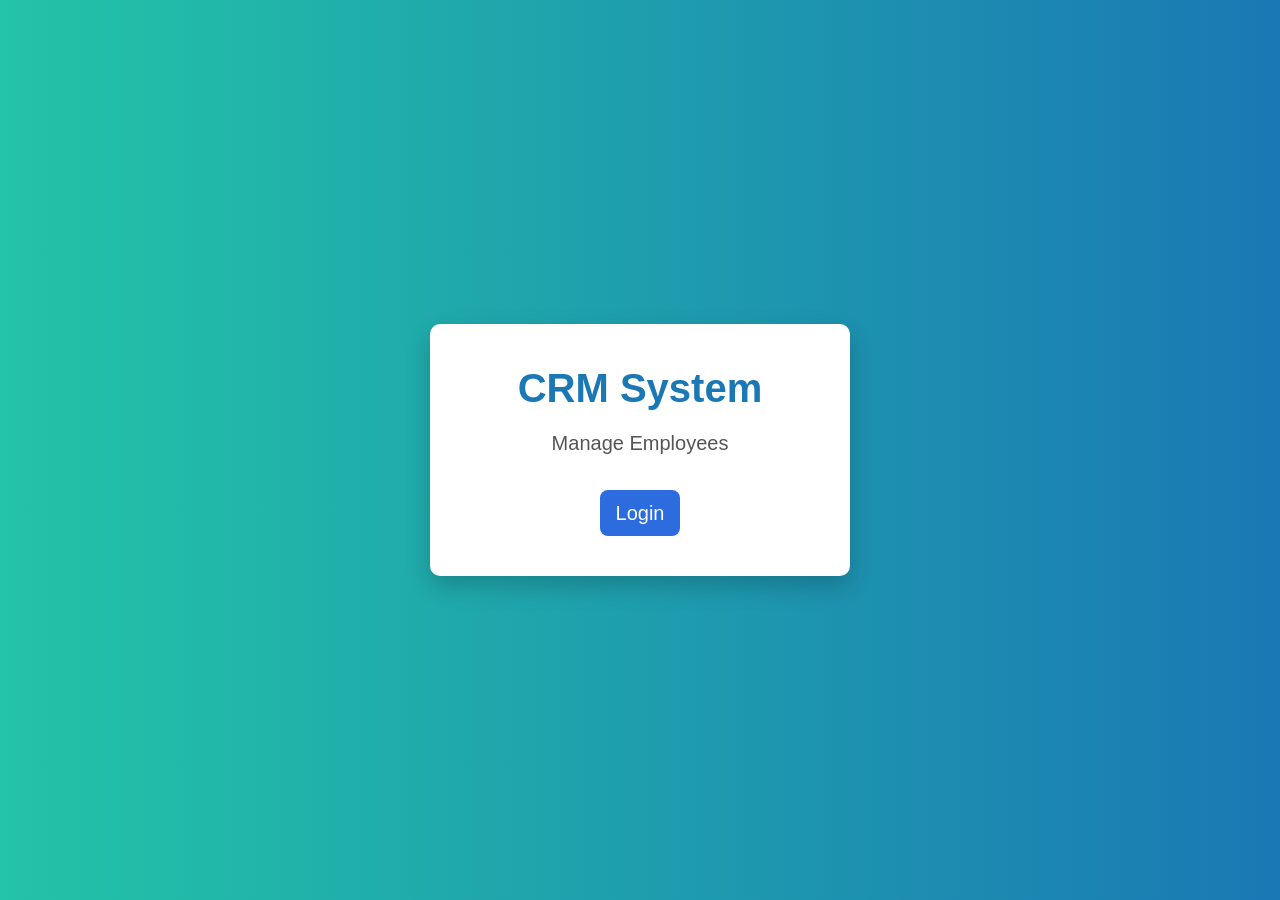
==== CRM/wwwroot/index.html @ 70346fa8 "Added Many Updates" ====
﻿<!DOCTYPE html>
<html lang="en">
<head>
    <meta charset="UTF-8">
    <meta name="viewport" content="width=device-width, initial-scale=1.0">

    <title>CRM System</title>

    <link href="https://cdn.jsdelivr.net/npm/bootstrap@5.3.3/dist/css/bootstrap.min.css" rel="stylesheet">

    <style>

        body {
            background: linear-gradient(90deg,#23c4a7,#1a78b4);
            height: 100vh;
            display: flex;
            align-items: center;
            justify-content: center;
            font-family: Arial, Helvetica, sans-serif;
        }

        .home-card {
            width: 420px;
            padding: 40px;
            border-radius: 10px;
            background: white;
            text-align: center;
            box-shadow: 0 10px 25px rgba(0,0,0,0.2);
        }

            .home-card h1 {
                color: #1a78b4;
                font-weight: bold;
            }

            .home-card p {
                color: #555;
            }

        .btn-login {
            background: #2d6cdf;
            border: none;
        }

            .btn-login:hover {
                background: #1e54b8;
            }
    </style>

</head>

<body>

    <div class="home-card">

        <h1 class="mb-3">CRM System</h1>

        <p class="lead">
            Manage Employees
        </p>

        <a href="login.html" class="btn btn-login text-white btn-lg mt-3">
            Login
        </a>

    </div>

</body>
</html>
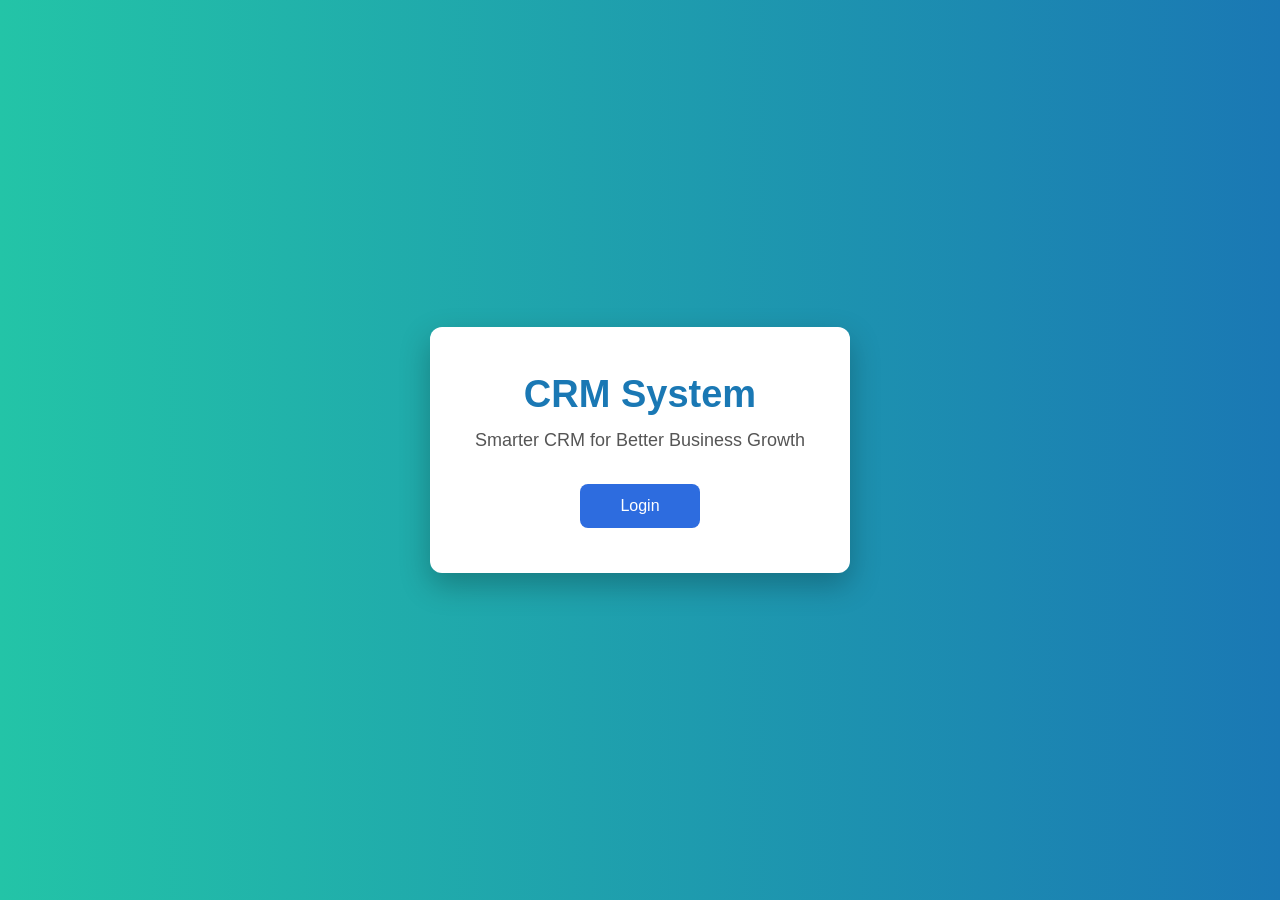
==== commit aa053255: "Updated pages" ====
--- a/CRM/wwwroot/index.html
+++ b/CRM/wwwroot/index.html
@@ -1,6 +1,8 @@
 ﻿<!DOCTYPE html>
 <html lang="en">
+
 <head>
+
     <meta charset="UTF-8">
     <meta name="viewport" content="width=device-width, initial-scale=1.0">
 
@@ -19,31 +21,74 @@
             font-family: Arial, Helvetica, sans-serif;
         }
 
+        /* CARD */
+
         .home-card {
             width: 420px;
-            padding: 40px;
-            border-radius: 10px;
+            padding: 45px 40px;
+            border-radius: 12px;
             background: white;
             text-align: center;
-            box-shadow: 0 10px 25px rgba(0,0,0,0.2);
+            box-shadow: 0 12px 30px rgba(0,0,0,0.25);
         }
+
+            /* TITLE */
 
             .home-card h1 {
                 color: #1a78b4;
                 font-weight: bold;
+                font-size: 38px;
+                margin-bottom: 10px;
             }
 
-            .home-card p {
-                color: #555;
-            }
+        /* TAGLINE */
+
+        .tagline {
+            color: #555;
+            font-size: 18px;
+            margin-bottom: 30px;
+        }
+
+        /* BUTTON GROUP */
+
+        .button-group {
+            display: flex;
+            justify-content: center;
+            gap: 15px;
+        }
+
+        /* BUTTONS */
 
         .btn-login {
             background: #2d6cdf;
             border: none;
+            padding: 10px 20px;
+            font-size: 16px;
+            border-radius: 8px;
+            width: 120px;
+            transition: all 0.25s ease;
         }
 
             .btn-login:hover {
                 background: #1e54b8;
+                transform: translateY(-4px) scale(1.05);
+                box-shadow: 0 8px 18px rgba(0,0,0,0.25);
+            }
+
+        .btn-register {
+            background: #28a745;
+            border: none;
+            padding: 10px 20px;
+            font-size: 16px;
+            border-radius: 8px;
+            width: 120px;
+            transition: all 0.25s ease;
+        }
+
+            .btn-register:hover {
+                background: #1e7e34;
+                transform: translateY(-4px) scale(1.05);
+                box-shadow: 0 8px 18px rgba(0,0,0,0.25);
             }
     </style>
 
@@ -53,15 +98,21 @@
 
     <div class="home-card">
 
-        <h1 class="mb-3">CRM System</h1>
+        <h1>CRM System</h1>
 
-        <p class="lead">
-            Manage Employees
+        <p class="tagline">
+            Smarter CRM for Better Business Growth
         </p>
 
-        <a href="login.html" class="btn btn-login text-white btn-lg mt-3">
-            Login
-        </a>
+        <div class="button-group">
+
+            <a href="login.html" class="btn btn-login text-white">
+                Login
+            </a>
+
+           
+
+        </div>
 
     </div>
 
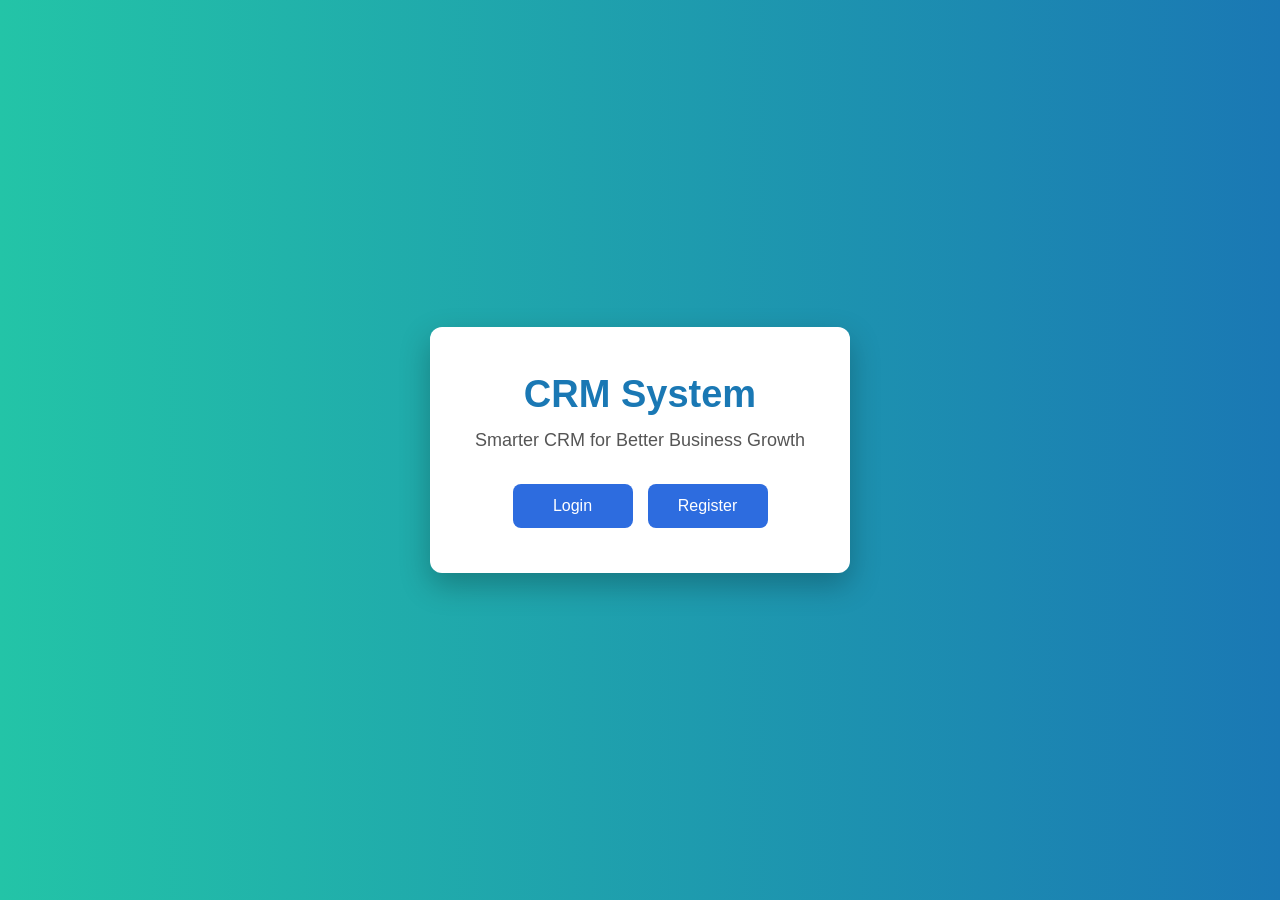
==== commit 4d95cc45: "Updated pages" ====
--- a/CRM/wwwroot/index.html
+++ b/CRM/wwwroot/index.html
@@ -110,7 +110,9 @@
                 Login
             </a>
 
-           
+            <a href="CustomerRegister.html" class="btn btn-login text-white">
+                Register
+            </a>
 
         </div>
 
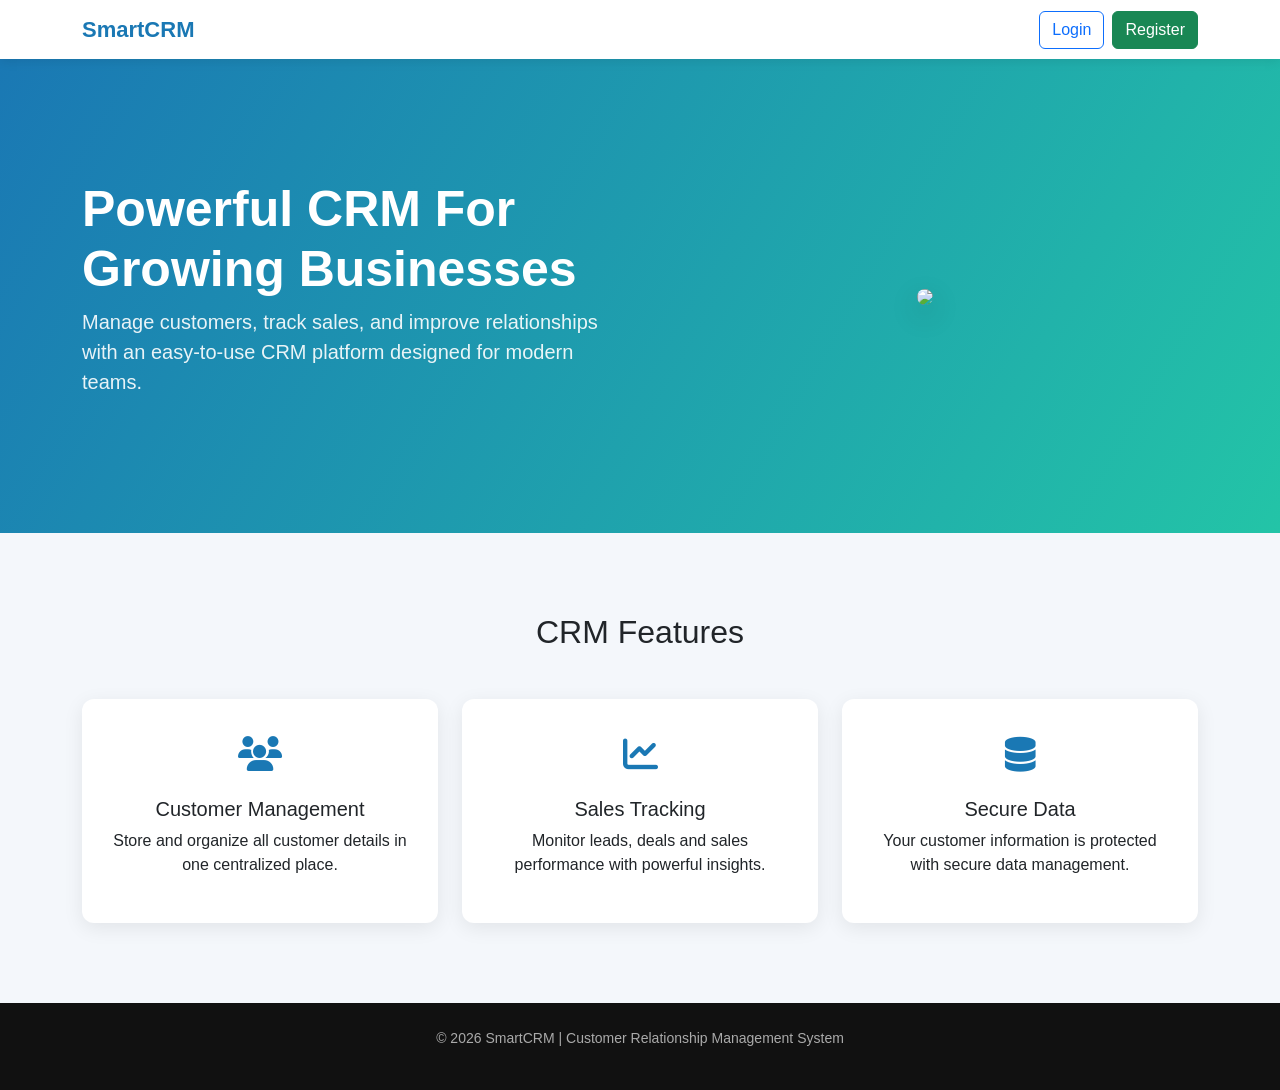
==== commit 993eda12: "forgot pass" ====
--- a/CRM/wwwroot/index.html
+++ b/CRM/wwwroot/index.html
@@ -1,122 +1,81 @@
 ﻿<!DOCTYPE html>
 <html lang="en">
-
 <head>
-
     <meta charset="UTF-8">
     <meta name="viewport" content="width=device-width, initial-scale=1.0">
-
-    <title>CRM System</title>
-
+    <title>SmartCRM</title>
     <link href="https://cdn.jsdelivr.net/npm/bootstrap@5.3.3/dist/css/bootstrap.min.css" rel="stylesheet">
-
+    <link rel="stylesheet" href="https://cdnjs.cloudflare.com/ajax/libs/font-awesome/6.5.0/css/all.min.css">
     <style>
-
         body {
-            background: linear-gradient(90deg,#23c4a7,#1a78b4);
-            height: 100vh;
-            display: flex;
-            align-items: center;
-            justify-content: center;
-            font-family: Arial, Helvetica, sans-serif;
+            font-family: 'Segoe UI',sans-serif;
+            background: #f4f7fb;
+        }
+        /* NAVBAR */ .navbar {
+            background: white;
+            box-shadow: 0 3px 10px rgba(0,0,0,0.08);
         }
 
-        /* CARD */
-
-        .home-card {
-            width: 420px;
-            padding: 45px 40px;
-            border-radius: 12px;
-            background: white;
-            text-align: center;
-            box-shadow: 0 12px 30px rgba(0,0,0,0.25);
+        .navbar-brand {
+            font-weight: 700;
+            color: #1a78b4;
+            font-size: 22px;
+        }
+        /* HERO */ .hero {
+            background: linear-gradient(120deg,#1a78b4,#23c4a7);
+            color: white;
+            padding: 120px 20px;
         }
 
-            /* TITLE */
-
-            .home-card h1 {
-                color: #1a78b4;
-                font-weight: bold;
-                font-size: 38px;
-                margin-bottom: 10px;
+            .hero h1 {
+                font-size: 50px;
+                font-weight: 700;
             }
 
-        /* TAGLINE */
+            .hero p {
+                font-size: 20px;
+                opacity: 0.9;
+            }
 
-        .tagline {
-            color: #555;
-            font-size: 18px;
-            margin-bottom: 30px;
+            .hero img {
+                max-width: 100%;
+                border-radius: 10px;
+                box-shadow: 0 10px 30px rgba(0,0,0,0.2);
+            }
+        /* FEATURES */ .features {
+            padding: 80px 20px;
         }
 
-        /* BUTTON GROUP */
-
-        .button-group {
-            display: flex;
-            justify-content: center;
-            gap: 15px;
+        .feature-card {
+            background: white;
+            border-radius: 12px;
+            padding: 30px;
+            text-align: center;
+            transition: 0.3s;
+            box-shadow: 0 5px 20px rgba(0,0,0,0.08);
+            height: 100%;
         }
 
-        /* BUTTONS */
-
-        .btn-login {
-            background: #2d6cdf;
-            border: none;
-            padding: 10px 20px;
-            font-size: 16px;
-            border-radius: 8px;
-            width: 120px;
-            transition: all 0.25s ease;
-        }
-
-            .btn-login:hover {
-                background: #1e54b8;
-                transform: translateY(-4px) scale(1.05);
-                box-shadow: 0 8px 18px rgba(0,0,0,0.25);
+            .feature-card:hover {
+                transform: translateY(-10px);
+                box-shadow: 0 15px 35px rgba(0,0,0,0.15);
             }
 
-        .btn-register {
-            background: #28a745;
-            border: none;
-            padding: 10px 20px;
-            font-size: 16px;
-            border-radius: 8px;
-            width: 120px;
-            transition: all 0.25s ease;
+        .feature-icon {
+            font-size: 35px;
+            color: #1a78b4;
+            margin-bottom: 15px;
         }
-
-            .btn-register:hover {
-                background: #1e7e34;
-                transform: translateY(-4px) scale(1.05);
-                box-shadow: 0 8px 18px rgba(0,0,0,0.25);
-            }
+        /* FOOTER */ footer {
+            background: #111;
+            color: #aaa;
+            padding: 25px;
+            text-align: center;
+            font-size: 14px;
+        }
     </style>
-
 </head>
-
 <body>
-
-    <div class="home-card">
-
-        <h1>CRM System</h1>
-
-        <p class="tagline">
-            Smarter CRM for Better Business Growth
-        </p>
-
-        <div class="button-group">
-
-            <a href="login.html" class="btn btn-login text-white">
-                Login
-            </a>
-
-            <a href="CustomerRegister.html" class="btn btn-login text-white">
-                Register
-            </a>
-
-        </div>
-
-    </div>
-
+    <!-- NAVBAR --><nav class="navbar navbar-expand-lg"><div class="container"><a class="navbar-brand" href="#">SmartCRM</a><div><a href="login.html" class="btn btn-outline-primary me-2">Login</a><a href="CustomerRegister.html" class="btn btn-success">Register</a></div></div></nav><!-- HERO SECTION --><section class="hero"><div class="container"><div class="row align-items-center"><div class="col-md-6"><h1>Powerful CRM For Growing Businesses</h1><p>                        Manage customers, track sales, and improve relationships                        with an easy-to-use CRM platform designed for modern teams.                    </p></div><div class="col-md-6 text-center"><img src="https://images.unsplash.com/photo-1551288049-bebda4e38f71"></div></div></div></section><!-- FEATURES --><section class="features"><div class="container"><h2 class="text-center mb-5">CRM Features</h2><div class="row g-4"><div class="col-md-4"><div class="feature-card"><div class="feature-icon"><i class="fas fa-users"></i></div><h5>Customer Management</h5><p>Store and organize all customer details in one centralized place.</p></div></div><div class="col-md-4"><div class="feature-card"><div class="feature-icon"><i class="fas fa-chart-line"></i></div><h5>Sales Tracking</h5><p>Monitor leads, deals and sales performance with powerful insights.</p></div></div><div class="col-md-4"><div class="feature-card"><div class="feature-icon"><i class="fas fa-database"></i></div><h5>Secure Data</h5><p>Your customer information is protected with secure data management.</p></div></div></div></div></section><!-- FOOTER --><footer><p>© 2026 SmartCRM | Customer Relationship Management System</p></footer>
 </body>
-</html>+</html>
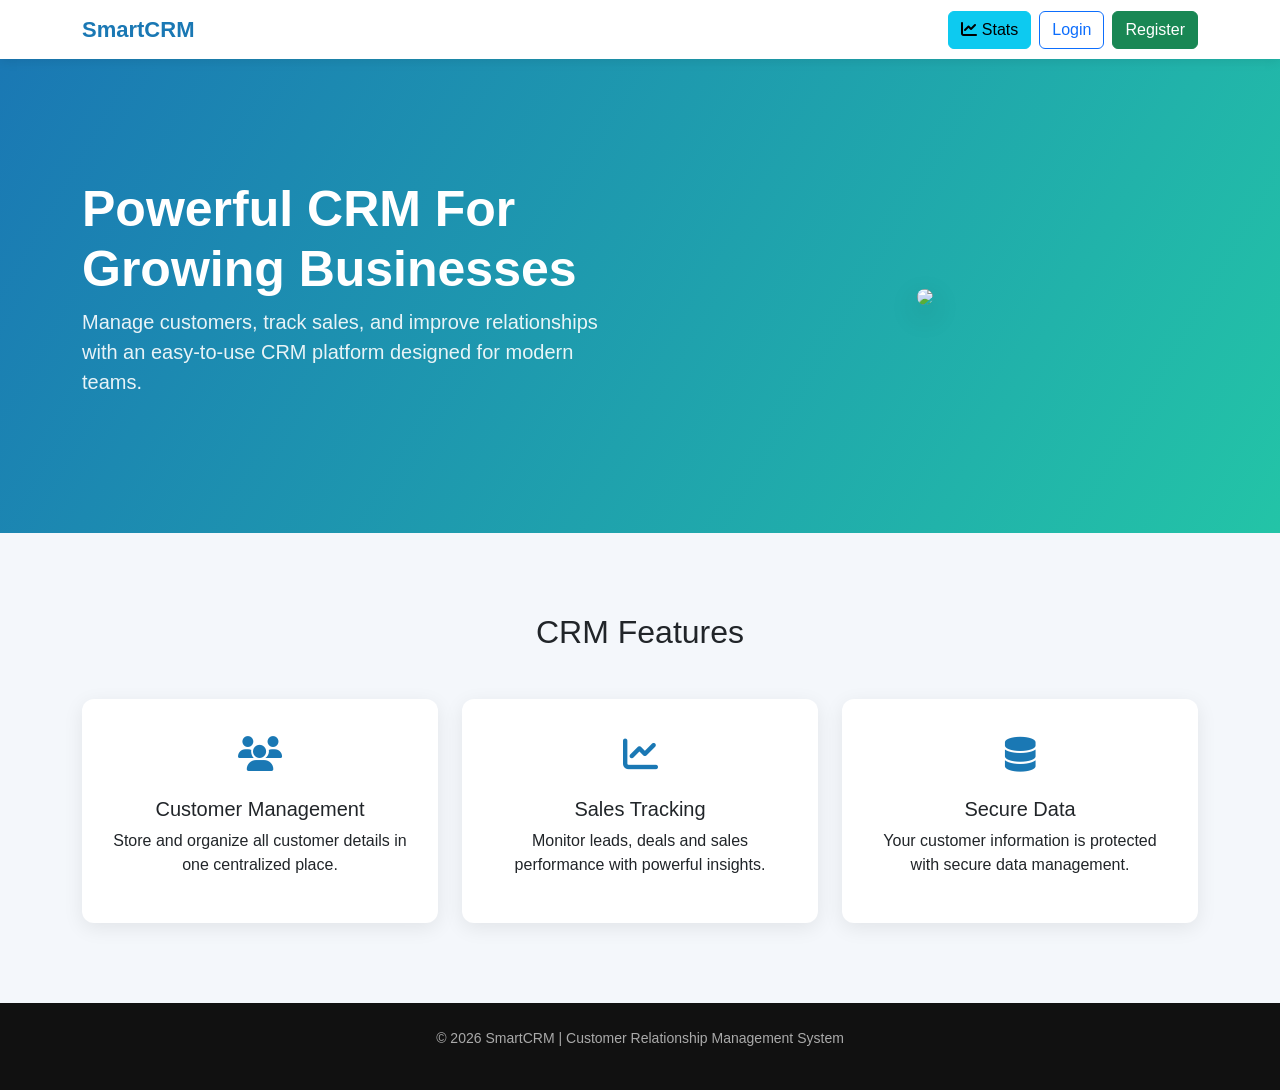
==== commit ffcb7354: "dashhh" ====
--- a/CRM/wwwroot/index.html
+++ b/CRM/wwwroot/index.html
@@ -11,7 +11,9 @@
             font-family: 'Segoe UI',sans-serif;
             background: #f4f7fb;
         }
-        /* NAVBAR */ .navbar {
+        /* NAVBAR */
+
+        .navbar {
             background: white;
             box-shadow: 0 3px 10px rgba(0,0,0,0.08);
         }
@@ -21,7 +23,9 @@
             color: #1a78b4;
             font-size: 22px;
         }
-        /* HERO */ .hero {
+        /* HERO */
+
+        .hero {
             background: linear-gradient(120deg,#1a78b4,#23c4a7);
             color: white;
             padding: 120px 20px;
@@ -42,7 +46,9 @@
                 border-radius: 10px;
                 box-shadow: 0 10px 30px rgba(0,0,0,0.2);
             }
-        /* FEATURES */ .features {
+        /* FEATURES */
+
+        .features {
             padding: 80px 20px;
         }
 
@@ -66,7 +72,9 @@
             color: #1a78b4;
             margin-bottom: 15px;
         }
-        /* FOOTER */ footer {
+        /* FOOTER */
+
+        footer {
             background: #111;
             color: #aaa;
             padding: 25px;
@@ -76,6 +84,14 @@
     </style>
 </head>
 <body>
-    <!-- NAVBAR --><nav class="navbar navbar-expand-lg"><div class="container"><a class="navbar-brand" href="#">SmartCRM</a><div><a href="login.html" class="btn btn-outline-primary me-2">Login</a><a href="CustomerRegister.html" class="btn btn-success">Register</a></div></div></nav><!-- HERO SECTION --><section class="hero"><div class="container"><div class="row align-items-center"><div class="col-md-6"><h1>Powerful CRM For Growing Businesses</h1><p>                        Manage customers, track sales, and improve relationships                        with an easy-to-use CRM platform designed for modern teams.                    </p></div><div class="col-md-6 text-center"><img src="https://images.unsplash.com/photo-1551288049-bebda4e38f71"></div></div></div></section><!-- FEATURES --><section class="features"><div class="container"><h2 class="text-center mb-5">CRM Features</h2><div class="row g-4"><div class="col-md-4"><div class="feature-card"><div class="feature-icon"><i class="fas fa-users"></i></div><h5>Customer Management</h5><p>Store and organize all customer details in one centralized place.</p></div></div><div class="col-md-4"><div class="feature-card"><div class="feature-icon"><i class="fas fa-chart-line"></i></div><h5>Sales Tracking</h5><p>Monitor leads, deals and sales performance with powerful insights.</p></div></div><div class="col-md-4"><div class="feature-card"><div class="feature-icon"><i class="fas fa-database"></i></div><h5>Secure Data</h5><p>Your customer information is protected with secure data management.</p></div></div></div></div></section><!-- FOOTER --><footer><p>© 2026 SmartCRM | Customer Relationship Management System</p></footer>
+    <nav class="navbar navbar-expand-lg">
+        <div class="container">
+            <a class="navbar-brand" href="#">SmartCRM</a><div>
+                <a href="stats.html" class="btn btn-info me-2">
+                    <i class="fas fa-chart-line"></i> Stats
+                </a><a href="login.html" class="btn btn-outline-primary me-2">Login</a><a href="CustomerRegister.html" class="btn btn-success">Register</a>
+            </div>
+        </div>
+    </nav><!-- HERO SECTION --><section class="hero"><div class="container"><div class="row align-items-center"><div class="col-md-6"><h1>Powerful CRM For Growing Businesses</h1><p>                        Manage customers, track sales, and improve relationships                        with an easy-to-use CRM platform designed for modern teams.                    </p></div><div class="col-md-6 text-center"><img src="https://images.unsplash.com/photo-1551288049-bebda4e38f71"></div></div></div></section><!-- FEATURES --><section class="features"><div class="container"><h2 class="text-center mb-5">CRM Features</h2><div class="row g-4"><div class="col-md-4"><div class="feature-card"><div class="feature-icon"><i class="fas fa-users"></i></div><h5>Customer Management</h5><p>Store and organize all customer details in one centralized place.</p></div></div><div class="col-md-4"><div class="feature-card"><div class="feature-icon"><i class="fas fa-chart-line"></i></div><h5>Sales Tracking</h5><p>Monitor leads, deals and sales performance with powerful insights.</p></div></div><div class="col-md-4"><div class="feature-card"><div class="feature-icon"><i class="fas fa-database"></i></div><h5>Secure Data</h5><p>Your customer information is protected with secure data management.</p></div></div></div></div></section><!-- FOOTER --><footer><p>© 2026 SmartCRM | Customer Relationship Management System</p></footer>
 </body>
 </html>
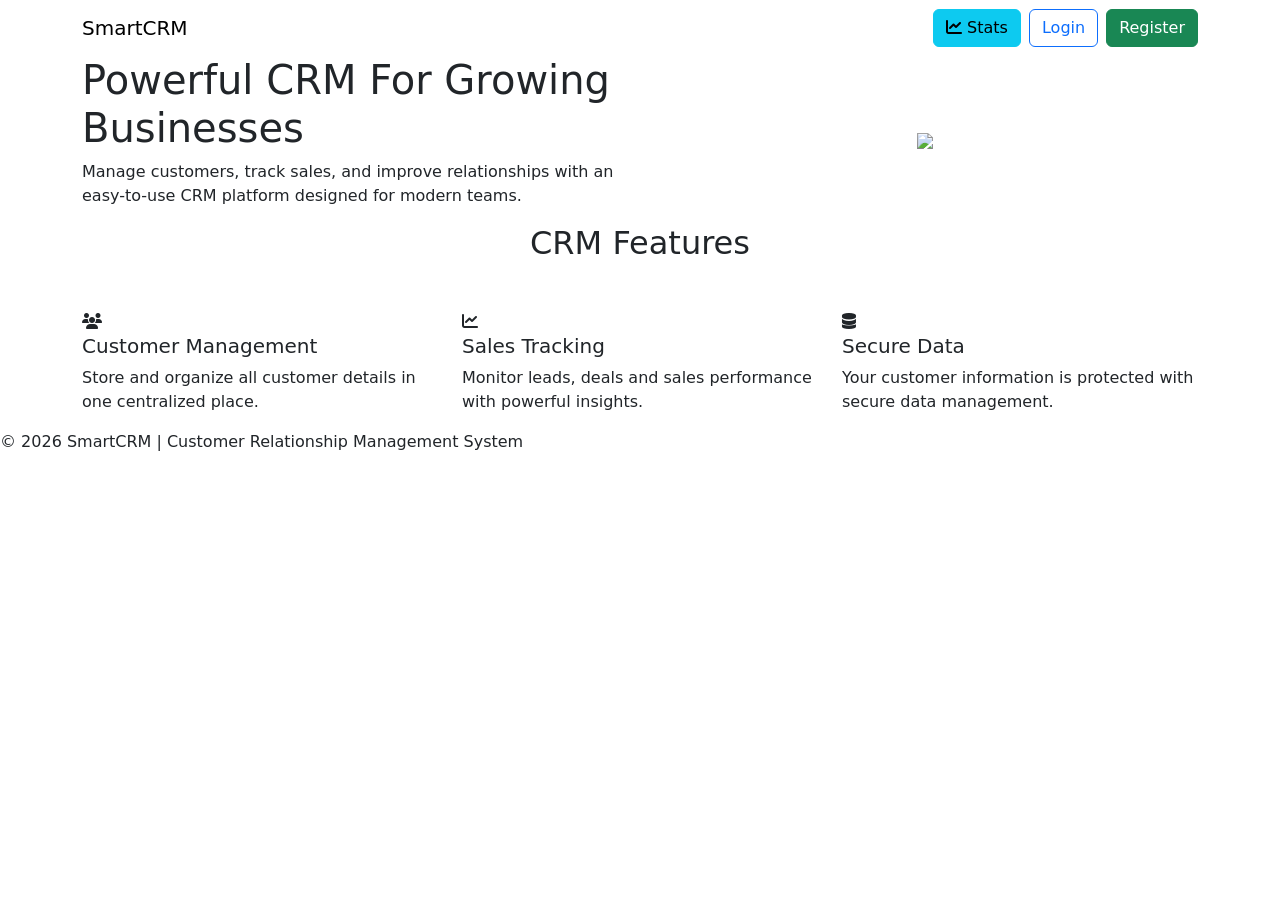
==== commit 10c0b996: "Seperating the css" ====
--- a/CRM/wwwroot/index.html
+++ b/CRM/wwwroot/index.html
@@ -6,82 +6,7 @@
     <title>SmartCRM</title>
     <link href="https://cdn.jsdelivr.net/npm/bootstrap@5.3.3/dist/css/bootstrap.min.css" rel="stylesheet">
     <link rel="stylesheet" href="https://cdnjs.cloudflare.com/ajax/libs/font-awesome/6.5.0/css/all.min.css">
-    <style>
-        body {
-            font-family: 'Segoe UI',sans-serif;
-            background: #f4f7fb;
-        }
-        /* NAVBAR */
-
-        .navbar {
-            background: white;
-            box-shadow: 0 3px 10px rgba(0,0,0,0.08);
-        }
-
-        .navbar-brand {
-            font-weight: 700;
-            color: #1a78b4;
-            font-size: 22px;
-        }
-        /* HERO */
-
-        .hero {
-            background: linear-gradient(120deg,#1a78b4,#23c4a7);
-            color: white;
-            padding: 120px 20px;
-        }
-
-            .hero h1 {
-                font-size: 50px;
-                font-weight: 700;
-            }
-
-            .hero p {
-                font-size: 20px;
-                opacity: 0.9;
-            }
-
-            .hero img {
-                max-width: 100%;
-                border-radius: 10px;
-                box-shadow: 0 10px 30px rgba(0,0,0,0.2);
-            }
-        /* FEATURES */
-
-        .features {
-            padding: 80px 20px;
-        }
-
-        .feature-card {
-            background: white;
-            border-radius: 12px;
-            padding: 30px;
-            text-align: center;
-            transition: 0.3s;
-            box-shadow: 0 5px 20px rgba(0,0,0,0.08);
-            height: 100%;
-        }
-
-            .feature-card:hover {
-                transform: translateY(-10px);
-                box-shadow: 0 15px 35px rgba(0,0,0,0.15);
-            }
-
-        .feature-icon {
-            font-size: 35px;
-            color: #1a78b4;
-            margin-bottom: 15px;
-        }
-        /* FOOTER */
-
-        footer {
-            background: #111;
-            color: #aaa;
-            padding: 25px;
-            text-align: center;
-            font-size: 14px;
-        }
-    </style>
+    <link rel="stylesheet" href="/css/index.css">
 </head>
 <body>
     <nav class="navbar navbar-expand-lg">
